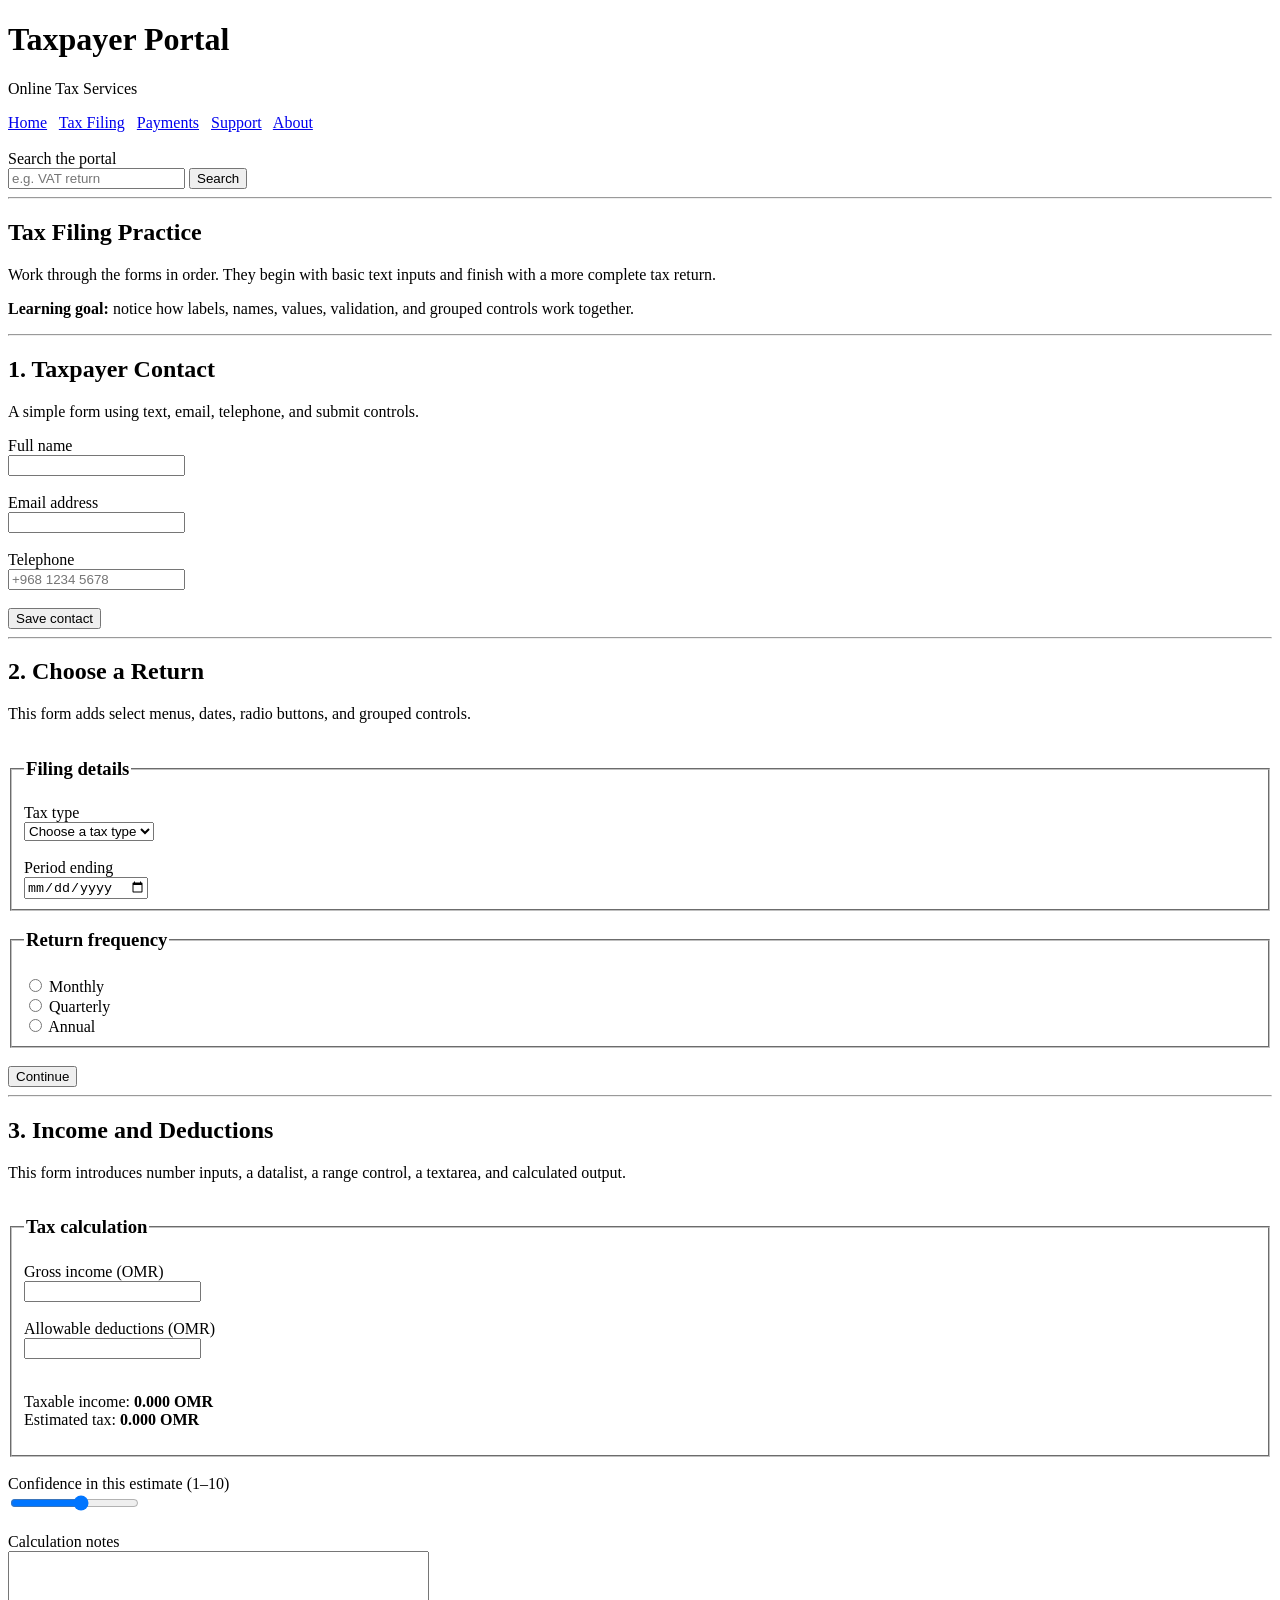
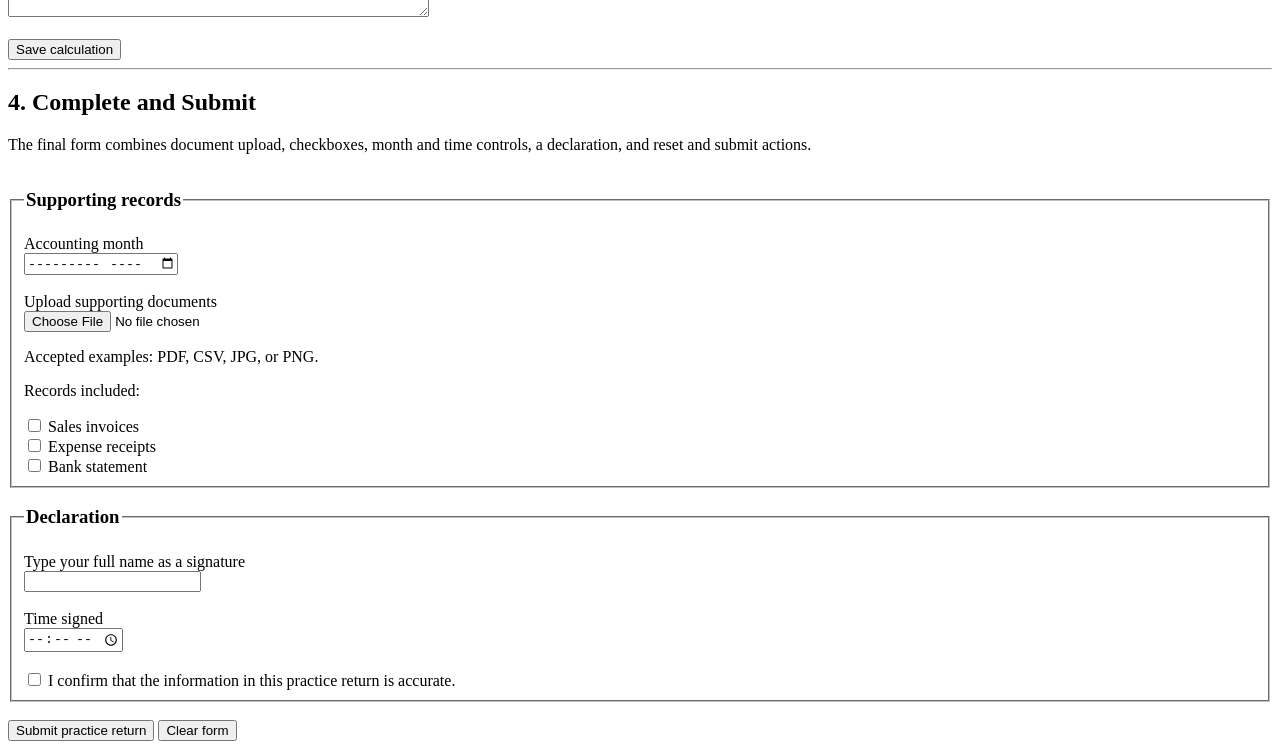
==== forms.html @ a4324370 "Add forms page and update index page" ====
<!DOCTYPE html>
<html lang="en">
  <head>
    <meta charset="UTF-8" />
    <title>Taxpayer Portal</title>
  </head>
  <body>
    <header>
      <h1>Taxpayer Portal</h1>
      <p>Online Tax Services</p>
      <nav>
        <a href="#">Home</a>&nbsp;&nbsp; <a href="#">Tax Filing</a>&nbsp;&nbsp;
        <a href="#">Payments</a>&nbsp;&nbsp; <a href="#">Support</a>&nbsp;&nbsp;
        <a href="#">About</a>
      </nav><br>
      <form>
        <label for="search-input">Search the portal</label><br>
        <input type="text" id="search-input" name="search" placeholder="e.g. VAT return" />
        <button type="button">Search</button>
      </form>
    </header>
    <hr>
    <main>
        <article>
            <h2>Tax Filing Practice</h2>
            <p>Work through the forms in order. They begin with basic text inputs and finish with a more complete tax return.</p>
            <p><strong>Learning goal:</strong> notice how labels, names, values, validation, and grouped controls work together.</p>
        </article>
        <hr>
        <section>
            <h2>1. Taxpayer Contact</h2>
            <p>A simple form using text, email, telephone, and submit controls.</p>
            
            <form>
                <div>
                    <label for="full-name">Full name</label><br>
                    <input type="text" id="full-name" name="fullName">
                </div>
                <br>
                <div>
                    <label for="email-address">Email address</label><br>
                    <input type="email" id="email-address" name="email">
                </div>
                <br>
                <div>
                    <label for="telephone">Telephone</label><br>
                    <input type="tel" id="telephone" name="telephone" placeholder="+968 1234 5678">
                </div>
                <br>
                <div>
                    <button type="submit">Save contact</button>
                </div>
            </form>
        </section>
        <hr>
        <section>
            <h2>2. Choose a Return</h2>
            <p>This form adds select menus, dates, radio buttons, and grouped controls.</p>
             <form>
                <fieldset>
                    
                       <legend><h3>Filing details</h3></legend>
                   
                    <div>
                        <label for="tax-type">Tax type</label><br>
                        <select id="tax-type" name="taxType">
                            <option value="" disabled selected>Choose a tax type</option>
                            <option value="vat">VAT</option>
                            <option value="corporate">Corporate Tax</option>
                            <option value="income">Income Tax</option>
                        </select>
                    </div>
                    <br>
                    <div>
                        <label for="period-ending">Period ending</label><br>
                        <input type="date" id="period-ending" name="periodEnding">
                    </div>
                </fieldset>
                
                <fieldset>
                    
                       <legend><h3>Return frequency</h3></legend>
                    
                    
                    <div>
                        <input type="radio" id="freq-monthly" name="frequency" value="monthly">
                        <label for="freq-monthly">Monthly</label>
                    </div>
                    <div>
                        <input type="radio" id="freq-quarterly" name="frequency" value="quarterly">
                        <label for="freq-quarterly">Quarterly</label>
                    </div>
                    <div>
                        <input type="radio" id="freq-annual" name="frequency" value="annual">
                        <label for="freq-annual">Annual</label>
                    </div>
                </fieldset>
                <br>
                <div>
                    <button type="submit">Continue</button>
                </div>
             </form>
        </section>
        <hr>
        <section>
            <h2>3. Income and Deductions</h2>
            <p>This form introduces number inputs, a datalist, a range control, a textarea, and calculated output.</p>
            
            <form>
                <fieldset>
                    <legend>
                        <h3>Tax calculation</h3>
                    </legend>
                    
                    <div>
                        <label for="gross-income">Gross income (OMR)</label><br>
                        <input type="number" id="gross-income" name="grossIncome">
                    </div>
                    <br>
                    <div>
                        <label for="allowable-deductions">Allowable deductions (OMR)</label><br>
                        <input type="number" id="allowable-deductions" name="allowableDeductions">
                    </div>
                    <br>
                    <div>
                        <p>
                            Taxable income: <strong>0.000 OMR</strong><br>
                            Estimated tax: <strong>0.000 OMR</strong>
                        </p>
                    </div>
                </fieldset>
                
                <br>
                <div>
                    <label for="confidence">Confidence in this estimate (1–10)</label><br>
                    <input type="range" id="confidence" name="confidence" min="1" max="10">
                </div>
                <br>
                <div>
                    <label for="calculation-notes">Calculation notes</label><br>
                    <textarea id="calculation-notes" name="calculationNotes" rows="4" cols="50"></textarea>
                </div>
                <br>
                <div>
                    <button type="submit">Save calculation</button>
                </div>
            </form>
        </section>
        <hr>
        <section>
            <h2>4. Complete and Submit</h2>
            <p>The final form combines document upload, checkboxes, month and time controls, a declaration, and reset and submit actions.</p>
            <form>
                <fieldset>
                <legend>
                        <h3>Supporting records</h3>
                </legend>
                    
                    <div>
                        <label for="accounting-month">Accounting month</label><br>
                        <input type="month" id="accounting-month" name="accountingMonth">
                    </div>
                    <br>
                    <div>
                        <label for="supporting-docs">Upload supporting documents</label><br>
                        <input type="file" id="supporting-docs" name="supportingDocs">
                        <p>Accepted examples: PDF, CSV, JPG, or PNG.</p>
                    </div>
                    <div>
                        <p>Records included:</p>
                        <input type="checkbox" id="rec-sales" name="records" value="sales">
                        <label for="rec-sales">Sales invoices</label><br>
                        
                        <input type="checkbox" id="rec-expense" name="records" value="expense">
                        <label for="rec-expense">Expense receipts</label><br>
                        
                        <input type="checkbox" id="rec-bank" name="records" value="bank">
                        <label for="rec-bank">Bank statement</label>
                    </div>
                </fieldset>
                

                <fieldset>
                    <legend>
                        <h3>Declaration</h3>
                    </legend>
                    
                    <div>
                        <label for="signature">Type your full name as a signature</label><br>
                        <input type="text" id="signature" name="signature">
                    </div>
                    <br>
                    <div>
                        <label for="time-signed">Time signed</label><br>
                        <input type="time" id="time-signed" name="timeSigned">
                    </div>
                    <br>
                    <div>
                        <input type="checkbox" id="confirm-accuracy" name="confirmAccuracy" required>
                        <label for="confirm-accuracy">I confirm that the information in this practice return is accurate.</label>
                    </div>
                </fieldset>

                <br>
                <div>
                    <button type="submit">Submit practice return</button>
                    <button type="reset">Clear form</button>
                </div>
           

            </form>
        </section>
    </main>
    </body>
    </html>
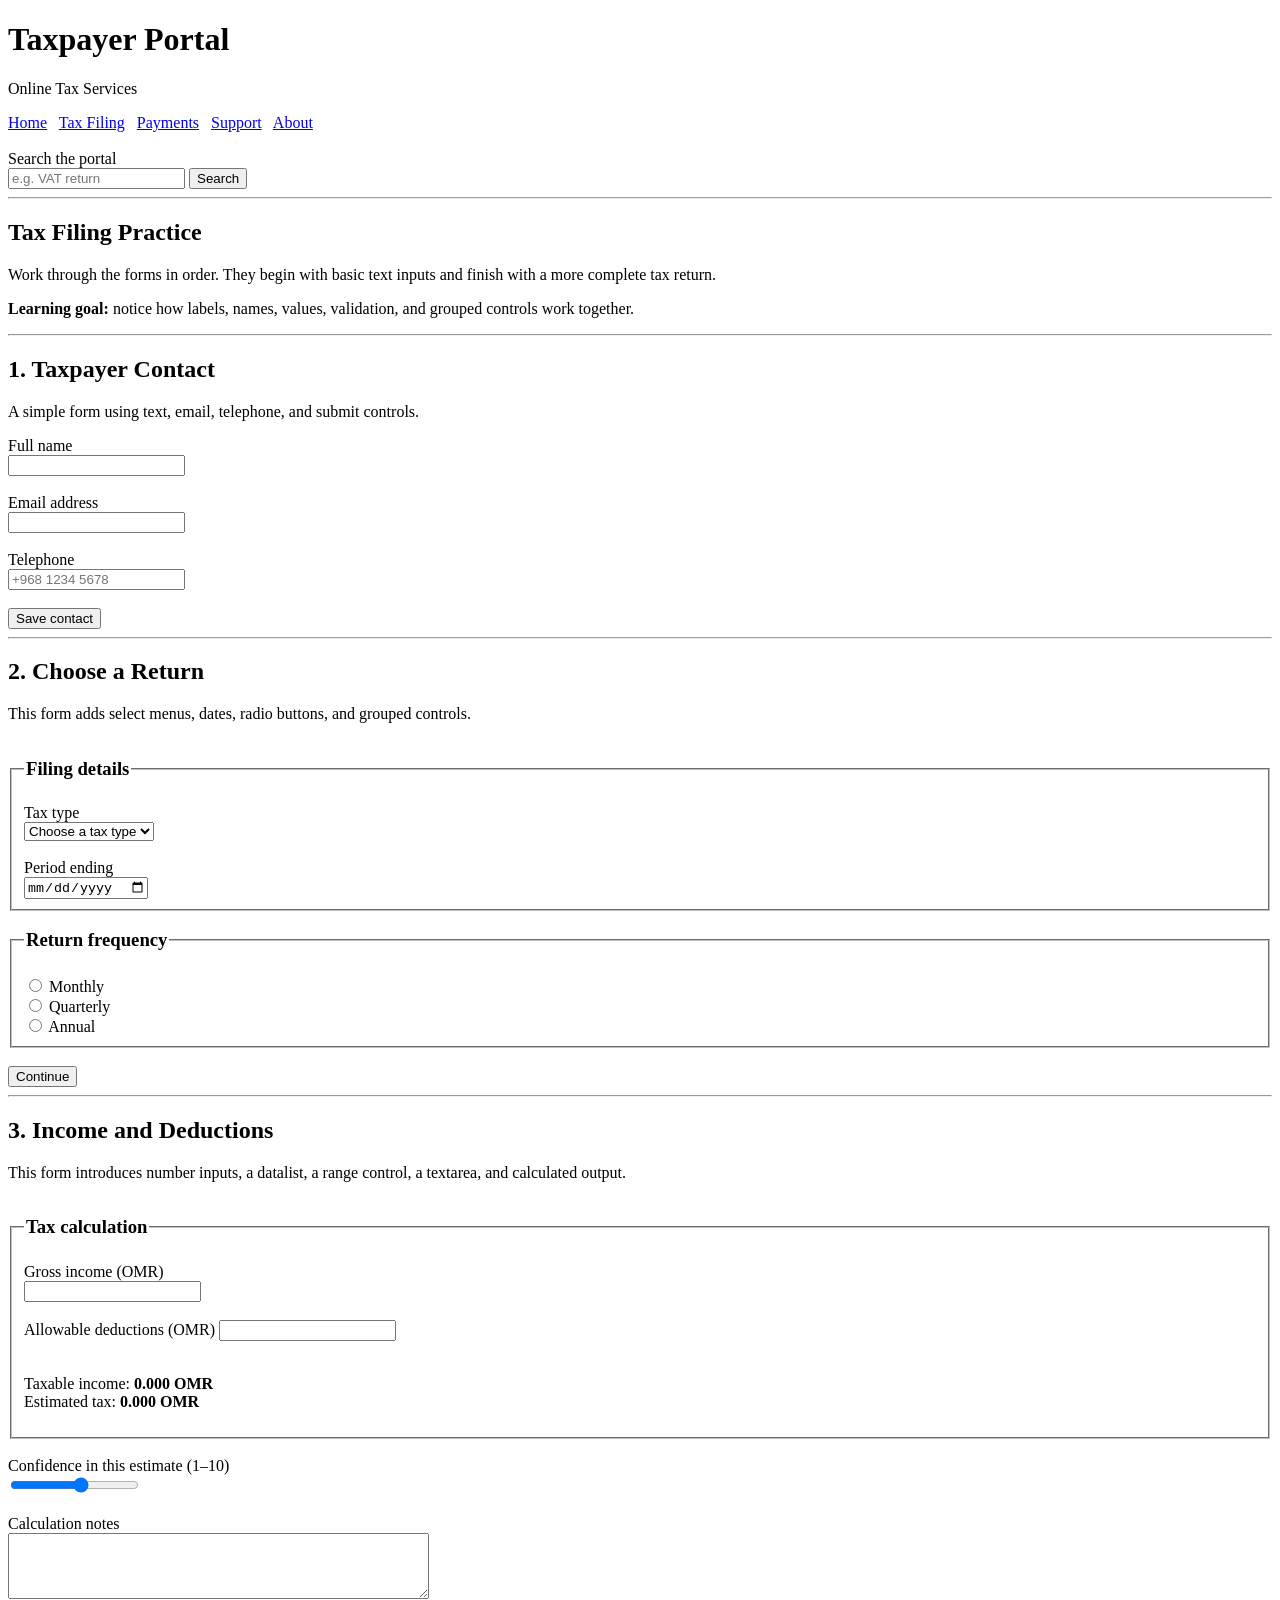
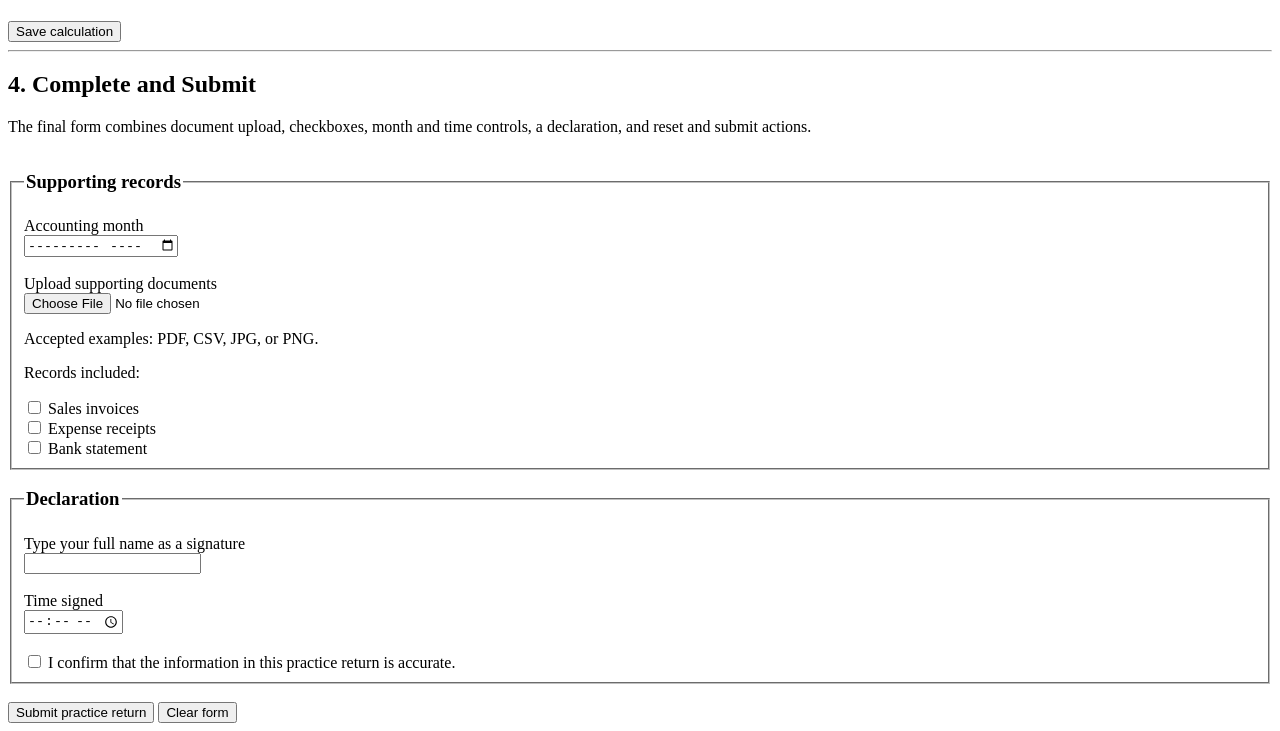
==== commit 73d9c304: "Add CSS file, and update index" ====
--- a/forms.html
+++ b/forms.html
@@ -1,4 +1,4 @@
-<!DOCTYPE html>
+<!doctype html>
 <html lang="en">
   <head>
     <meta charset="UTF-8" />
@@ -12,204 +12,284 @@
         <a href="#">Home</a>&nbsp;&nbsp; <a href="#">Tax Filing</a>&nbsp;&nbsp;
         <a href="#">Payments</a>&nbsp;&nbsp; <a href="#">Support</a>&nbsp;&nbsp;
         <a href="#">About</a>
-      </nav><br>
+      </nav>
+      <br>
       <form>
         <label for="search-input">Search the portal</label><br>
-        <input type="text" id="search-input" name="search" placeholder="e.g. VAT return" />
+        <input
+          type="text"
+          id="search-input"
+          name="search"
+          placeholder="e.g. VAT return"
+        />
         <button type="button">Search</button>
       </form>
     </header>
     <hr>
     <main>
-        <article>
-            <h2>Tax Filing Practice</h2>
-            <p>Work through the forms in order. They begin with basic text inputs and finish with a more complete tax return.</p>
-            <p><strong>Learning goal:</strong> notice how labels, names, values, validation, and grouped controls work together.</p>
-        </article>
-        <hr>
-        <section>
-            <h2>1. Taxpayer Contact</h2>
-            <p>A simple form using text, email, telephone, and submit controls.</p>
-            
-            <form>
-                <div>
-                    <label for="full-name">Full name</label><br>
-                    <input type="text" id="full-name" name="fullName">
-                </div>
-                <br>
-                <div>
-                    <label for="email-address">Email address</label><br>
-                    <input type="email" id="email-address" name="email">
-                </div>
-                <br>
-                <div>
-                    <label for="telephone">Telephone</label><br>
-                    <input type="tel" id="telephone" name="telephone" placeholder="+968 1234 5678">
-                </div>
-                <br>
-                <div>
-                    <button type="submit">Save contact</button>
-                </div>
-            </form>
-        </section>
-        <hr>
-        <section>
-            <h2>2. Choose a Return</h2>
-            <p>This form adds select menus, dates, radio buttons, and grouped controls.</p>
-             <form>
-                <fieldset>
-                    
-                       <legend><h3>Filing details</h3></legend>
-                   
-                    <div>
-                        <label for="tax-type">Tax type</label><br>
-                        <select id="tax-type" name="taxType">
-                            <option value="" disabled selected>Choose a tax type</option>
-                            <option value="vat">VAT</option>
-                            <option value="corporate">Corporate Tax</option>
-                            <option value="income">Income Tax</option>
-                        </select>
-                    </div>
-                    <br>
-                    <div>
-                        <label for="period-ending">Period ending</label><br>
-                        <input type="date" id="period-ending" name="periodEnding">
-                    </div>
-                </fieldset>
-                
-                <fieldset>
-                    
-                       <legend><h3>Return frequency</h3></legend>
-                    
-                    
-                    <div>
-                        <input type="radio" id="freq-monthly" name="frequency" value="monthly">
-                        <label for="freq-monthly">Monthly</label>
-                    </div>
-                    <div>
-                        <input type="radio" id="freq-quarterly" name="frequency" value="quarterly">
-                        <label for="freq-quarterly">Quarterly</label>
-                    </div>
-                    <div>
-                        <input type="radio" id="freq-annual" name="frequency" value="annual">
-                        <label for="freq-annual">Annual</label>
-                    </div>
-                </fieldset>
-                <br>
-                <div>
-                    <button type="submit">Continue</button>
-                </div>
-             </form>
-        </section>
-        <hr>
-        <section>
-            <h2>3. Income and Deductions</h2>
-            <p>This form introduces number inputs, a datalist, a range control, a textarea, and calculated output.</p>
-            
-            <form>
-                <fieldset>
-                    <legend>
-                        <h3>Tax calculation</h3>
-                    </legend>
-                    
-                    <div>
-                        <label for="gross-income">Gross income (OMR)</label><br>
-                        <input type="number" id="gross-income" name="grossIncome">
-                    </div>
-                    <br>
-                    <div>
-                        <label for="allowable-deductions">Allowable deductions (OMR)</label><br>
-                        <input type="number" id="allowable-deductions" name="allowableDeductions">
-                    </div>
-                    <br>
-                    <div>
-                        <p>
-                            Taxable income: <strong>0.000 OMR</strong><br>
-                            Estimated tax: <strong>0.000 OMR</strong>
-                        </p>
-                    </div>
-                </fieldset>
-                
-                <br>
-                <div>
-                    <label for="confidence">Confidence in this estimate (1–10)</label><br>
-                    <input type="range" id="confidence" name="confidence" min="1" max="10">
-                </div>
-                <br>
-                <div>
-                    <label for="calculation-notes">Calculation notes</label><br>
-                    <textarea id="calculation-notes" name="calculationNotes" rows="4" cols="50"></textarea>
-                </div>
-                <br>
-                <div>
-                    <button type="submit">Save calculation</button>
-                </div>
-            </form>
-        </section>
-        <hr>
-        <section>
-            <h2>4. Complete and Submit</h2>
-            <p>The final form combines document upload, checkboxes, month and time controls, a declaration, and reset and submit actions.</p>
-            <form>
-                <fieldset>
-                <legend>
-                        <h3>Supporting records</h3>
-                </legend>
-                    
-                    <div>
-                        <label for="accounting-month">Accounting month</label><br>
-                        <input type="month" id="accounting-month" name="accountingMonth">
-                    </div>
-                    <br>
-                    <div>
-                        <label for="supporting-docs">Upload supporting documents</label><br>
-                        <input type="file" id="supporting-docs" name="supportingDocs">
-                        <p>Accepted examples: PDF, CSV, JPG, or PNG.</p>
-                    </div>
-                    <div>
-                        <p>Records included:</p>
-                        <input type="checkbox" id="rec-sales" name="records" value="sales">
-                        <label for="rec-sales">Sales invoices</label><br>
-                        
-                        <input type="checkbox" id="rec-expense" name="records" value="expense">
-                        <label for="rec-expense">Expense receipts</label><br>
-                        
-                        <input type="checkbox" id="rec-bank" name="records" value="bank">
-                        <label for="rec-bank">Bank statement</label>
-                    </div>
-                </fieldset>
-                
-
-                <fieldset>
-                    <legend>
-                        <h3>Declaration</h3>
-                    </legend>
-                    
-                    <div>
-                        <label for="signature">Type your full name as a signature</label><br>
-                        <input type="text" id="signature" name="signature">
-                    </div>
-                    <br>
-                    <div>
-                        <label for="time-signed">Time signed</label><br>
-                        <input type="time" id="time-signed" name="timeSigned">
-                    </div>
-                    <br>
-                    <div>
-                        <input type="checkbox" id="confirm-accuracy" name="confirmAccuracy" required>
-                        <label for="confirm-accuracy">I confirm that the information in this practice return is accurate.</label>
-                    </div>
-                </fieldset>
-
-                <br>
-                <div>
-                    <button type="submit">Submit practice return</button>
-                    <button type="reset">Clear form</button>
-                </div>
-           
-
-            </form>
-        </section>
+      <article>
+        <h2>Tax Filing Practice</h2>
+        <p>
+          Work through the forms in order. They begin with basic text inputs and
+          finish with a more complete tax return.
+        </p>
+        <p>
+          <strong>Learning goal:</strong> notice how labels, names, values,
+          validation, and grouped controls work together.
+        </p>
+      </article>
+      <hr>
+      <section>
+        <h2>1. Taxpayer Contact</h2>
+        <p>A simple form using text, email, telephone, and submit controls.</p>
+
+        <form>
+          <div>
+            <label for="full-name">Full name</label><br>
+            <input type="text" id="full-name" name="fullName" />
+          </div>
+          <br>
+          <div>
+            <label for="email-address">Email address</label><br>
+            <input type="email" id="email-address" name="email" />
+          </div>
+          <br>
+          <div>
+            <label for="telephone">Telephone</label><br>
+            <input
+              type="tel"
+              id="telephone"
+              name="telephone"
+              placeholder="+968 1234 5678"
+            />
+          </div>
+          <br>
+          <div>
+            <button type="submit">Save contact</button>
+          </div>
+        </form>
+      </section>
+      <hr>
+      <section>
+        <h2>2. Choose a Return</h2>
+        <p>
+          This form adds select menus, dates, radio buttons, and grouped
+          controls.
+        </p>
+        <form>
+          <fieldset>
+            <legend><h3>Filing details</h3></legend>
+
+            <div>
+              <label for="tax-type">Tax type</label><br>
+              <select id="tax-type" name="taxType">
+                <option value="" disabled selected>Choose a tax type</option>
+                <option value="vat">VAT</option>
+                <option value="corporate">Corporate Tax</option>
+                <option value="income">Income Tax</option>
+              </select>
+            </div>
+            <br>
+            <div>
+              <label for="period-ending">Period ending</label><br>
+              <input type="date" id="period-ending" name="periodEnding" />
+            </div>
+          </fieldset>
+
+          <fieldset>
+            <legend><h3>Return frequency</h3></legend>
+
+            <div>
+              <input
+                type="radio"
+                id="freq-monthly"
+                name="frequency"
+                value="monthly"
+              />
+              <label for="freq-monthly">Monthly</label>
+            </div>
+            <div>
+              <input
+                type="radio"
+                id="freq-quarterly"
+                name="frequency"
+                value="quarterly"
+              />
+              <label for="freq-quarterly">Quarterly</label>
+            </div>
+            <div>
+              <input
+                type="radio"
+                id="freq-annual"
+                name="frequency"
+                value="annual"
+              />
+              <label for="freq-annual">Annual</label>
+            </div>
+          </fieldset>
+          <br>
+          <div>
+            <button type="submit">Continue</button>
+          </div>
+        </form>
+      </section>
+      <hr>
+      <section>
+        <h2>3. Income and Deductions</h2>
+        <p>
+          This form introduces number inputs, a datalist, a range control, a
+          textarea, and calculated output.
+        </p>
+
+        <form>
+          <fieldset>
+            <legend>
+              <h3>Tax calculation</h3>
+            </legend>
+
+            <div>
+              <label for="gross-income">Gross income (OMR)</label><br>
+              <input type="number" id="gross-income" name="grossIncome" />
+            </div>
+            <br>
+            <div>
+              <label for="allowable-deductions">Allowable deductions (OMR)</label>
+              <input
+                type="number"
+                id="allowable-deductions"
+                name="allowableDeductions"
+              />
+            </div>
+            <br>
+            <div>
+              <p>
+                Taxable income: <strong>0.000 OMR</strong><br>
+                Estimated tax: <strong>0.000 OMR</strong>
+              </p>
+            </div>
+          </fieldset>
+
+          <br>
+          <div>
+            <label for="confidence">Confidence in this estimate (1–10)</label>
+            <br>
+            <input
+              type="range"
+              id="confidence"
+              name="confidence"
+              min="1"
+              max="10"
+            />
+          </div>
+          <br>
+          <div>
+            <label for="calculation-notes">Calculation notes</label><br>
+            <textarea
+              id="calculation-notes"
+              name="calculationNotes"
+              rows="4"
+              cols="50"
+            ></textarea>
+          </div>
+          <br>
+          <div>
+            <button type="submit">Save calculation</button>
+          </div>
+        </form>
+      </section>
+      <hr>
+      <section>
+        <h2>4. Complete and Submit</h2>
+        <p>
+          The final form combines document upload, checkboxes, month and time
+          controls, a declaration, and reset and submit actions.
+        </p>
+        <form>
+          <fieldset>
+            <legend>
+              <h3>Supporting records</h3>
+            </legend>
+
+            <div>
+              <label for="accounting-month">Accounting month</label><br>
+              <input
+                type="month"
+                id="accounting-month"
+                name="accountingMonth"
+              />
+            </div>
+            <br>
+            <div>
+              <label for="supporting-docs">Upload supporting documents</label>
+              <br>
+              <input type="file" id="supporting-docs" name="supportingDocs" />
+              <p>Accepted examples: PDF, CSV, JPG, or PNG.</p>
+            </div>
+            <div>
+              <p>Records included:</p>
+              <input
+                type="checkbox"
+                id="rec-sales"
+                name="records"
+                value="sales"
+              />
+              <label for="rec-sales">Sales invoices</label><br>
+
+              <input
+                type="checkbox"
+                id="rec-expense"
+                name="records"
+                value="expense"
+              />
+              <label for="rec-expense">Expense receipts</label><br>
+
+              <input
+                type="checkbox"
+                id="rec-bank"
+                name="records"
+                value="bank"
+              />
+              <label for="rec-bank">Bank statement</label>
+            </div>
+          </fieldset>
+
+          <fieldset>
+            <legend>
+              <h3>Declaration</h3>
+            </legend>
+
+            <div>
+              <label for="signature">Type your full name as a signature</label>
+              <br>
+              <input type="text" id="signature" name="signature" />
+            </div>
+            <br>
+            <div>
+              <label for="time-signed">Time signed</label><br />
+              <input type="time" id="time-signed" name="timeSigned" />
+            </div>
+            <br>
+            <div>
+              <input
+                type="checkbox"
+                id="confirm-accuracy"
+                name="confirmAccuracy"
+                required
+              />
+              <label for="confirm-accuracy"
+                >I confirm that the information in this practice return is
+                accurate.</label>
+              
+            </div>
+          </fieldset>
+
+          <br>
+          <div>
+            <button type="submit">Submit practice return</button>
+            <button type="reset">Clear form</button>
+          </div>
+        </form>
+      </section>
     </main>
-    </body>
-    </html>+  </body>
+</html>
